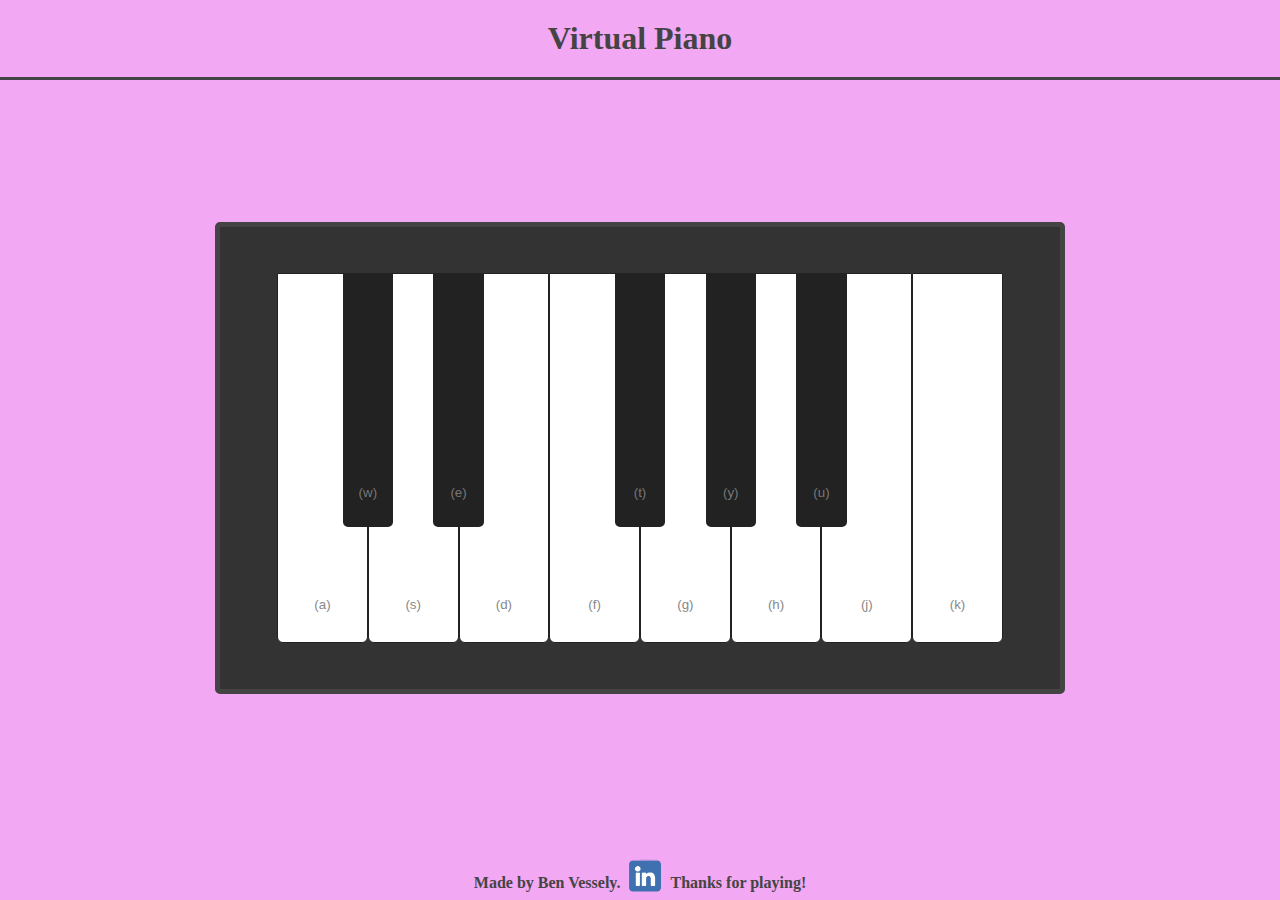
==== index.html @ 10d66034 "Add labels to keys for which key to press on keyboard" ====
<!DOCTYPE html>
<html lang="en">
    <head> 
        <title>Virtual Piano</title>

        <meta charset="UTF-8">
        <meta name="viewport" content="width=device-width, initial-scale=1.0">
        <meta name="description" content="An interactive virtual piano that can be played with the keyboard or mouse.">
        <meta name="author" content="Ben Vessely">

        <link rel="stylesheet" type="text/css" href="styles.css"> 
        <script src="piano.js" async></script>
    </head>

    <body> 
        <header>
            <h1 class="title">Virtual Piano</h1>
        </header>

        <!-- This approach keeps all keys as children of the container div. --> 
        <div class="container">
            <button type="button" id="btn-key-c-low" class="btn-key-white btn-key-c-low">(a)</button>
            <button type="button" id="btn-key-c-sharp" class="btn-key-black btn-key-c-sharp">(w)</button>
            <button type="button" id="btn-key-d" class="btn-key-white btn-key-d">(s)
            </button>
            <button type="button" id="btn-key-d-sharp"class="btn-key-black btn-key-d-sharp">(e)</button>
            <button type="button" id="btn-key-e"class="btn-key-white btn-key-e">(d)</button>
            <button type="button" id="btn-key-f"class="btn-key-white btn-key-f">(f)</button>
            <button type="button" id="btn-key-f-sharp"class="btn-key-black btn-key-f-sharp">(t)</button>
            <button type="button" id="btn-key-g"class="btn-key-white btn-key-g">(g)</button>
            <button type="button" id="btn-key-g-sharp" class="btn-key-black btn-key-g-sharp">(y)</button>
            <button type="button" id="btn-key-a" class="btn-key-white btn-key-a">(h)</button>
            <button type="button" id="btn-key-a-sharp" class="btn-key-black btn-key-a-sharp">(u)</button>
            <button type="button" id="btn-key-b" class="btn-key-white btn-key-b">(j)</button>
            <button type="button" id="btn-key-c-high" class="btn-key-white btn-key-c-high">(k)</button>
        </div>


        <footer>
            <div class="footer">
                <span class="footer-item footer-text ">
                    Made by Ben Vessely. 
                </span>
                <span class="footer-item">
                        <a href="https://www.linkedin.com/in/benvessely/">
                            <img src="images/linkedin_logo.png" class="footer-linkedin-image">
                        </a>
                </span>
                <span class="footer-item footer-text">
                    Thanks for playing!
                </span>
            </div>

        </footer>

    </body>
</html>
---- styles.css ----
:root {
    --container-width: 90vw;
    --container-height: 50vw;
    --container-width-unitless: 90; 
    --container-height-unitless: 50;  
    --container-max-width: 850px; 
    --container-max-height: calc(var(--container-max-width) * 
        (var(--container-height-unitless) / 
        var(--container-width-unitless)));

    --white-key-width: 10.8%;
    --white-key-height: 80%; 
    --white-key-width-unitless: 10.8; 
    --white-key-height-unitless: 80; 
    /* --white-key-scale: 1.2;  */

    --black-key-width: 6%; 
    --black-key-height: 55%; 
    --black-key-width-unitless: 6; 
    --black-key-height-unitless: 55; 

    /* Below code puts black keys in the right spot */ 
    --padding-size-top: calc((100% - var(--white-key-height)) / 2); 
    --black-key-top-percent: var(--padding-size-top);
    --padding-size-side: calc((100% - 8 * var(--white-key-width)) * .5); 
    --c-sharp-left:
        calc(100% - 7 * var(--white-key-width) - var(--padding-size-side)
        - .5 * var(--black-key-width));
    --d-sharp-left: 
        calc(100% - 6 * var(--white-key-width) - var(--padding-size-side)
        - .5 * var(--black-key-width));
    --f-sharp-left: 
        calc(100% - 4 * var(--white-key-width) - var(--padding-size-side)
        - .5 * var(--black-key-width));
    --g-sharp-left: 
        calc(100% - 3 * var(--white-key-width) - var(--padding-size-side)
        - .5 * var(--black-key-width));
    --a-sharp-left: 
        calc(100% - 2 * var(--white-key-width) - var(--padding-size-side)
        - .5 * var(--black-key-width));
}

* {
    box-sizing: border-box; 
}

body, html {
    background-color: #db01db30;
    min-height: 100vh;
    display: flex; 
    flex-direction: column;
    margin: 0; 
    padding: 0; 
    color: #444;
}

.title { 
    text-align: center; 
    margin: 0; 
    padding: 20px;
    border-bottom: 3px solid;
}

.container {
    width: var(--container-width);
    height: var(--container-height); 
    max-width: calc(var(--container-max-width));
    max-height: var(--container-max-height); 
    background-color: #333; 
    border: 5px solid;
    margin: auto;
    /* The position and top properties will move the main container slightly
    above center, though seems like a bit of a makeshift solution. */
    position: relative;  
    top: -10px;
    /* Styling the location of the actual content */ 
    display: flex; 
    justify-content: center; 
    align-items: center; 
    border-radius: 5px; 
}

.btn-key-white {
    width: calc(var(--white-key-width));
    height: calc(var(--white-key-height)); 
    /* Calculate max width by taking container max width, scaling it down by the ratio between key and container widths, then scaling by key scale. */
    max-width: calc(var(--container-max-width) *
        var(--white-key-width-unitless) / var(--container-width-unitless) 
        * var(--white-key-scale));
    /* Similar to max width above */
    max-height: calc(var(--container-max-height) *
        (var(--white-key-height-unitless) / var(--container-height-unitless))
        * var(---white-key-scale));
    background-color: #fff;
    margin-right: 0;
    border: 1.5px solid #222;
    border-radius: 0 0 6px 6px; 
    
    padding-top: 35%; 
    color: #888; 
}


.btn-key-white:hover {
    background-color: #ddd;
}

.btn-key-black {
    background-color: #222; 
    border: 2px solid #222;
    width: var(--black-key-width); 
    height: var(--black-key-height);
    /* Calculate max width by taking container max width, scaling it down by the ratio between key and container widths, then scaling by key scale. */
    max-width: calc(var(--container-max-width) *
        var(--black-key-width-unitless) / var(--container-width-unitless) 
        * var(--black-key-scale));
    /* Similar to max width above */
    max-height: calc(var(--container-max-height) *
        (var(--black-key-height-unitless) / var(--container-height-unitless))
        * var(---black-key-scale));
    position: absolute; 
    border-radius: 0 0 5px 5px; 

    padding-top: 22%; 
    color: #777;
}

.btn-key-black:hover { 
    background-color: #333;
}

.btn-key-c-sharp {
    top: var(--black-key-top-percent); 
    left: var(--c-sharp-left); 
}

.btn-key-d-sharp {
    top: var(--black-key-top-percent); 
    left: var(--d-sharp-left); 
}

.btn-key-f-sharp {
    top: var(--black-key-top-percent); 
    left: var(--f-sharp-left); 
}

.btn-key-g-sharp {
    top: var(--black-key-top-percent);
    left: var(--g-sharp-left); 
}

.btn-key-a-sharp {
    top: var(--black-key-top-percent); 
    left: var(--a-sharp-left); 
}

.footer { 
    /* Below aligns without display flex  */
    /* position: fixed;
    bottom: .5em;
    width: 100%;  */
    /* text-align: center;  */
    /* Below aligns with display flex */
    display: flex; 
    justify-content: center; 
    align-items: baseline; 
}

.footer-item {
    margin-right: 5px; 
    margin-bottom: 8px; 
}

.footer-item:last-child { 
    margin-right: 0; 
}

.footer-text {
    font-size: 16px;
    /* padding: 10px; */
    font-weight: bold; 
}

.footer-linkedin-image {
    width: 40px; 
    margin-bottom: -8px; 
}
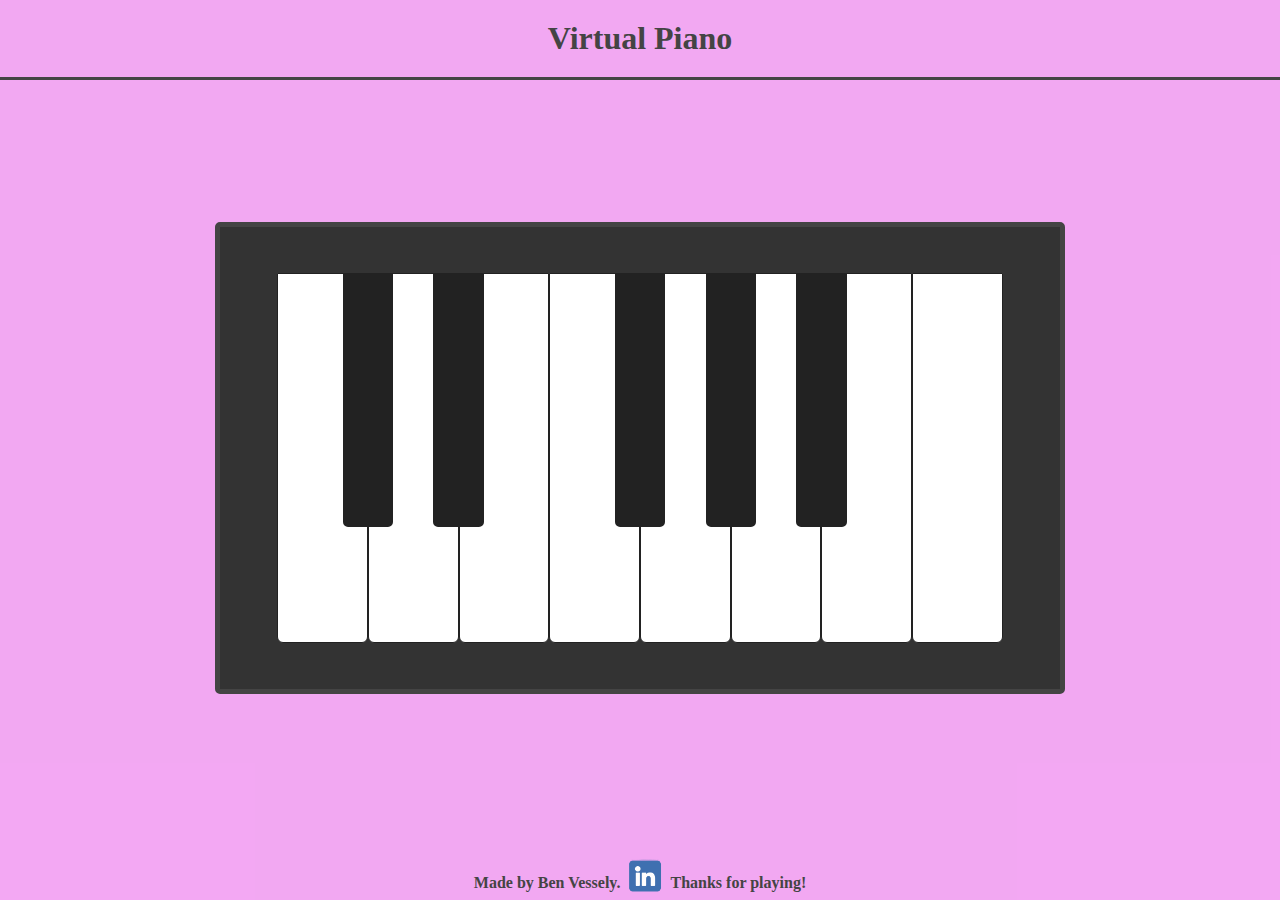
==== commit 75ac0796: "Undo buggy keyboard labels for now" ====
--- a/index.html
+++ b/index.html
@@ -19,20 +19,20 @@
 
         <!-- This approach keeps all keys as children of the container div. --> 
         <div class="container">
-            <button type="button" id="btn-key-c-low" class="btn-key-white btn-key-c-low">(a)</button>
-            <button type="button" id="btn-key-c-sharp" class="btn-key-black btn-key-c-sharp">(w)</button>
-            <button type="button" id="btn-key-d" class="btn-key-white btn-key-d">(s)
+            <button type="button" id="btn-key-c-low" class="btn-key-white btn-key-c-low"></button>
+            <button type="button" id="btn-key-c-sharp" class="btn-key-black btn-key-c-sharp"></button>
+            <button type="button" id="btn-key-d" class="btn-key-white btn-key-d">
             </button>
-            <button type="button" id="btn-key-d-sharp"class="btn-key-black btn-key-d-sharp">(e)</button>
-            <button type="button" id="btn-key-e"class="btn-key-white btn-key-e">(d)</button>
-            <button type="button" id="btn-key-f"class="btn-key-white btn-key-f">(f)</button>
-            <button type="button" id="btn-key-f-sharp"class="btn-key-black btn-key-f-sharp">(t)</button>
-            <button type="button" id="btn-key-g"class="btn-key-white btn-key-g">(g)</button>
-            <button type="button" id="btn-key-g-sharp" class="btn-key-black btn-key-g-sharp">(y)</button>
-            <button type="button" id="btn-key-a" class="btn-key-white btn-key-a">(h)</button>
-            <button type="button" id="btn-key-a-sharp" class="btn-key-black btn-key-a-sharp">(u)</button>
-            <button type="button" id="btn-key-b" class="btn-key-white btn-key-b">(j)</button>
-            <button type="button" id="btn-key-c-high" class="btn-key-white btn-key-c-high">(k)</button>
+            <button type="button" id="btn-key-d-sharp"class="btn-key-black btn-key-d-sharp"></button>
+            <button type="button" id="btn-key-e"class="btn-key-white btn-key-e"></button>
+            <button type="button" id="btn-key-f"class="btn-key-white btn-key-f"></button>
+            <button type="button" id="btn-key-f-sharp"class="btn-key-black btn-key-f-sharp"></button>
+            <button type="button" id="btn-key-g"class="btn-key-white btn-key-g"></button>
+            <button type="button" id="btn-key-g-sharp" class="btn-key-black btn-key-g-sharp"></button>
+            <button type="button" id="btn-key-a" class="btn-key-white btn-key-a"></button>
+            <button type="button" id="btn-key-a-sharp" class="btn-key-black btn-key-a-sharp"></button>
+            <button type="button" id="btn-key-b" class="btn-key-white btn-key-b"></button>
+            <button type="button" id="btn-key-c-high" class="btn-key-white btn-key-c-high"></button>
         </div>
 
 
--- a/styles.css
+++ b/styles.css
@@ -96,8 +96,10 @@
     border: 1.5px solid #222;
     border-radius: 0 0 6px 6px; 
     
+    /* Buggy keyboard labels, will save for later 
     padding-top: 35%; 
     color: #888; 
+    */ 
 }
 
 
@@ -121,8 +123,10 @@
     position: absolute; 
     border-radius: 0 0 5px 5px; 
 
+    /* Buggy keyboard labels, will save for later 
     padding-top: 22%; 
     color: #777;
+    */ 
 }
 
 .btn-key-black:hover { 
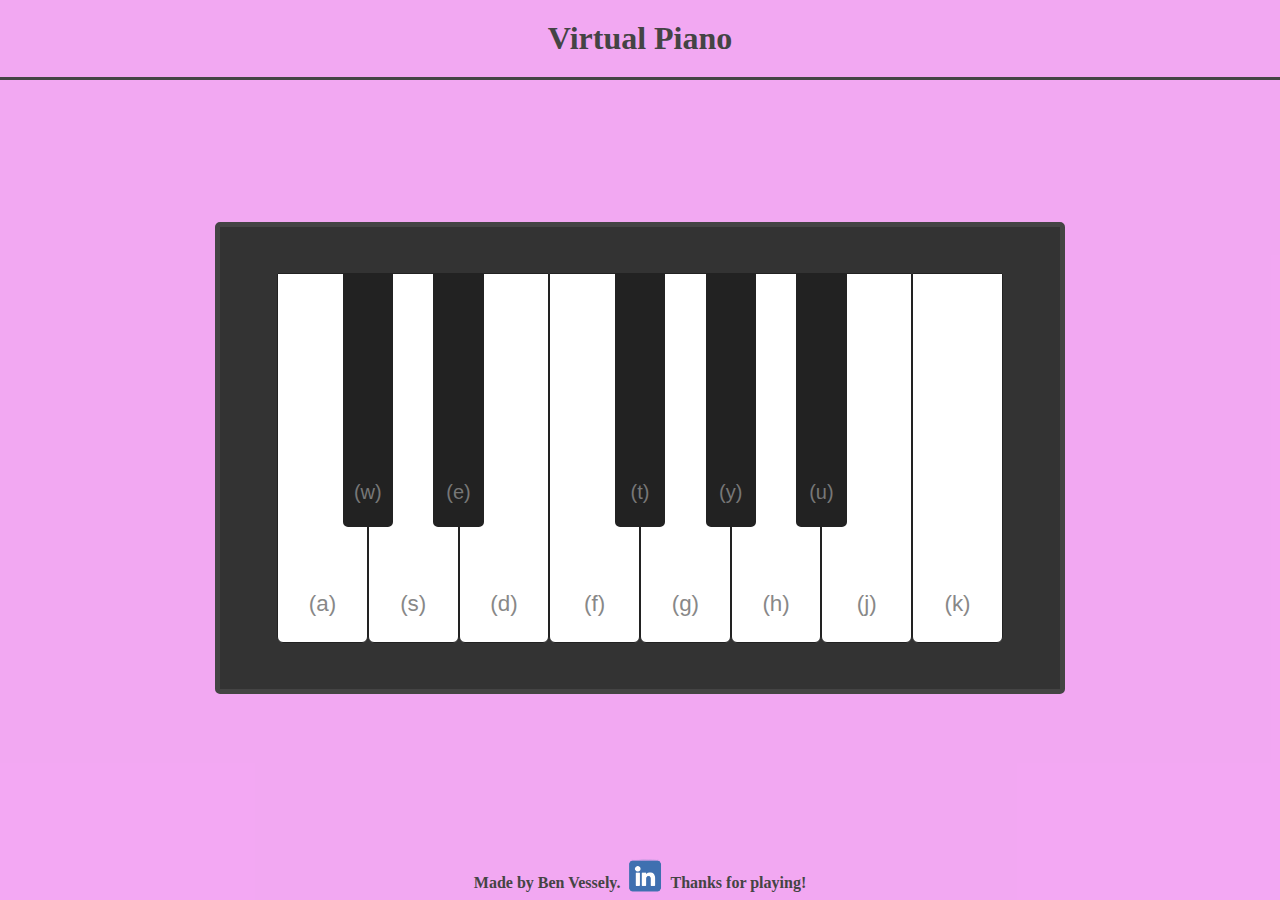
==== commit db46e0b7: "Add keyboard labels back in" ====
--- a/index.html
+++ b/index.html
@@ -19,20 +19,20 @@
 
         <!-- This approach keeps all keys as children of the container div. --> 
         <div class="container">
-            <button type="button" id="btn-key-c-low" class="btn-key-white btn-key-c-low"></button>
-            <button type="button" id="btn-key-c-sharp" class="btn-key-black btn-key-c-sharp"></button>
-            <button type="button" id="btn-key-d" class="btn-key-white btn-key-d">
+            <button type="button" id="btn-key-c-low" class="btn-key-white btn-key-c-low">(a)</button>
+            <button type="button" id="btn-key-c-sharp" class="btn-key-black btn-key-c-sharp">(w)</button>
+            <button type="button" id="btn-key-d" class="btn-key-white btn-key-d">(s)
             </button>
-            <button type="button" id="btn-key-d-sharp"class="btn-key-black btn-key-d-sharp"></button>
-            <button type="button" id="btn-key-e"class="btn-key-white btn-key-e"></button>
-            <button type="button" id="btn-key-f"class="btn-key-white btn-key-f"></button>
-            <button type="button" id="btn-key-f-sharp"class="btn-key-black btn-key-f-sharp"></button>
-            <button type="button" id="btn-key-g"class="btn-key-white btn-key-g"></button>
-            <button type="button" id="btn-key-g-sharp" class="btn-key-black btn-key-g-sharp"></button>
-            <button type="button" id="btn-key-a" class="btn-key-white btn-key-a"></button>
-            <button type="button" id="btn-key-a-sharp" class="btn-key-black btn-key-a-sharp"></button>
-            <button type="button" id="btn-key-b" class="btn-key-white btn-key-b"></button>
-            <button type="button" id="btn-key-c-high" class="btn-key-white btn-key-c-high"></button>
+            <button type="button" id="btn-key-d-sharp"class="btn-key-black btn-key-d-sharp">(e)</button>
+            <button type="button" id="btn-key-e"class="btn-key-white btn-key-e">(d)</button>
+            <button type="button" id="btn-key-f"class="btn-key-white btn-key-f">(f)</button>
+            <button type="button" id="btn-key-f-sharp"class="btn-key-black btn-key-f-sharp">(t)</button>
+            <button type="button" id="btn-key-g"class="btn-key-white btn-key-g">(g)</button>
+            <button type="button" id="btn-key-g-sharp" class="btn-key-black btn-key-g-sharp">(y)</button>
+            <button type="button" id="btn-key-a" class="btn-key-white btn-key-a">(h)</button>
+            <button type="button" id="btn-key-a-sharp" class="btn-key-black btn-key-a-sharp">(u)</button>
+            <button type="button" id="btn-key-b" class="btn-key-white btn-key-b">(j)</button>
+            <button type="button" id="btn-key-c-high" class="btn-key-white btn-key-c-high">(k)</button>
         </div>
 
 
--- a/styles.css
+++ b/styles.css
@@ -96,10 +96,9 @@
     border: 1.5px solid #222;
     border-radius: 0 0 6px 6px; 
     
-    /* Buggy keyboard labels, will save for later 
     padding-top: 35%; 
     color: #888; 
-    */ 
+    font-size: clamp(0px, 1.4em, 2.4vw); 
 }
 
 
@@ -123,10 +122,12 @@
     position: absolute; 
     border-radius: 0 0 5px 5px; 
 
-    /* Buggy keyboard labels, will save for later 
+    text-align: center; 
     padding-top: 22%; 
+    padding-left: 0; 
+    padding-right: 0; 
     color: #777;
-    */ 
+    font-size: clamp(0px, 1.25em, 2.1vw);
 }
 
 .btn-key-black:hover { 
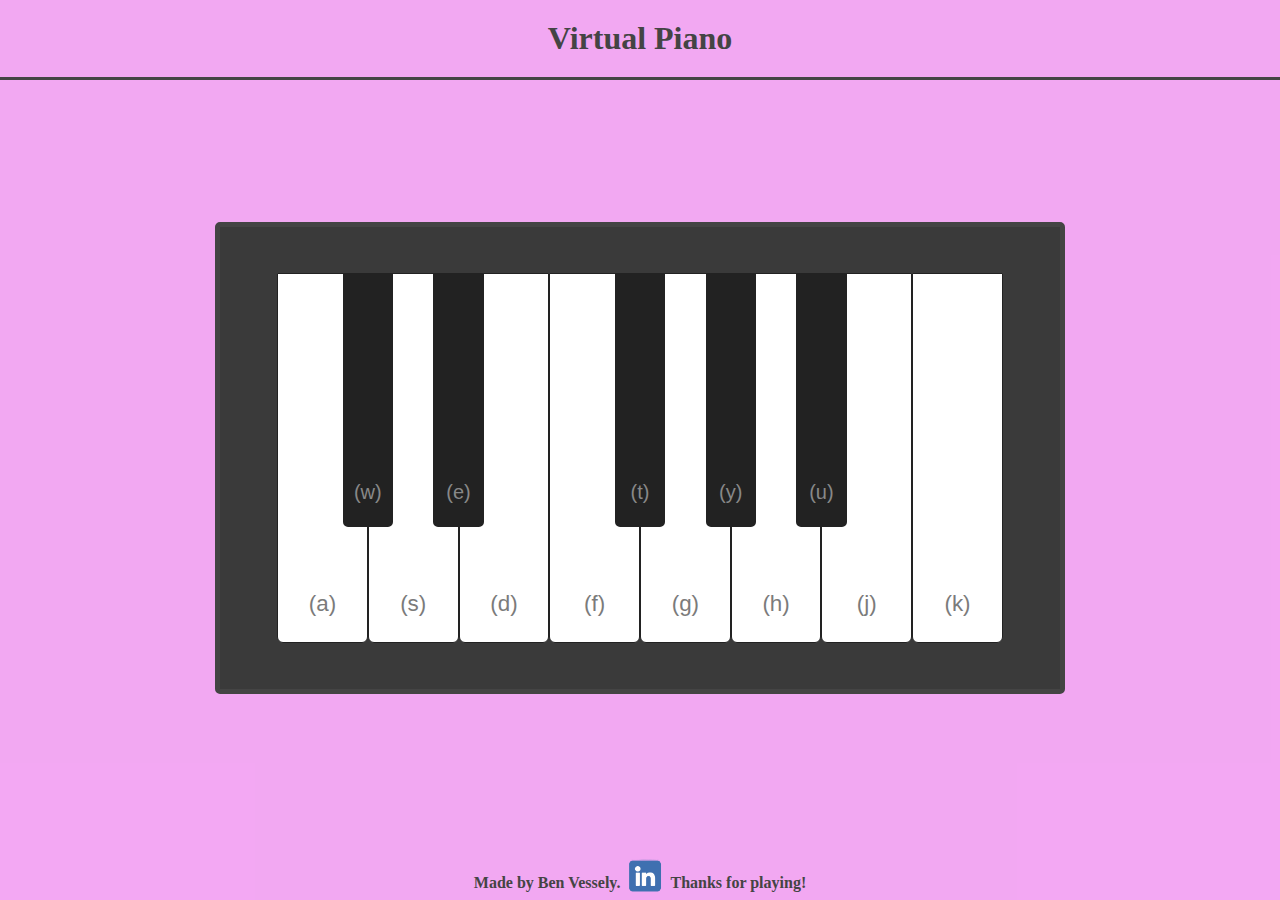
==== commit 6fe09165: "Improving accessibility" ====
--- a/index.html
+++ b/index.html
@@ -42,8 +42,10 @@
                     Made by Ben Vessely. 
                 </span>
                 <span class="footer-item">
-                        <a href="https://www.linkedin.com/in/benvessely/">
-                            <img src="images/linkedin_logo.png" class="footer-linkedin-image">
+                        <a href="https://www.linkedin.com/in/benvessely/"
+                        title="Link to Ben Vessely's LinkedIn">
+                            <img src="images/linkedin_logo.png" 
+                            alt="LinkedIn logo." class="footer-linkedin-image">
                         </a>
                 </span>
                 <span class="footer-item footer-text">
--- a/styles.css
+++ b/styles.css
@@ -66,7 +66,7 @@
     height: var(--container-height); 
     max-width: calc(var(--container-max-width));
     max-height: var(--container-max-height); 
-    background-color: #333; 
+    background-color: #3a3a3a; 
     border: 5px solid;
     margin: auto;
     /* The position and top properties will move the main container slightly
@@ -97,7 +97,7 @@
     border-radius: 0 0 6px 6px; 
     
     padding-top: 35%; 
-    color: #888; 
+    color: #7b7b7b; 
     font-size: clamp(0px, 1.4em, 2.4vw); 
 }
 
@@ -126,7 +126,7 @@
     padding-top: 22%; 
     padding-left: 0; 
     padding-right: 0; 
-    color: #777;
+    color: #888;
     font-size: clamp(0px, 1.25em, 2.1vw);
 }
 
@@ -158,6 +158,10 @@
     top: var(--black-key-top-percent); 
     left: var(--a-sharp-left); 
 }
+
+.key-label-description {
+    text-align: center; 
+} 
 
 .footer { 
     /* Below aligns without display flex  */
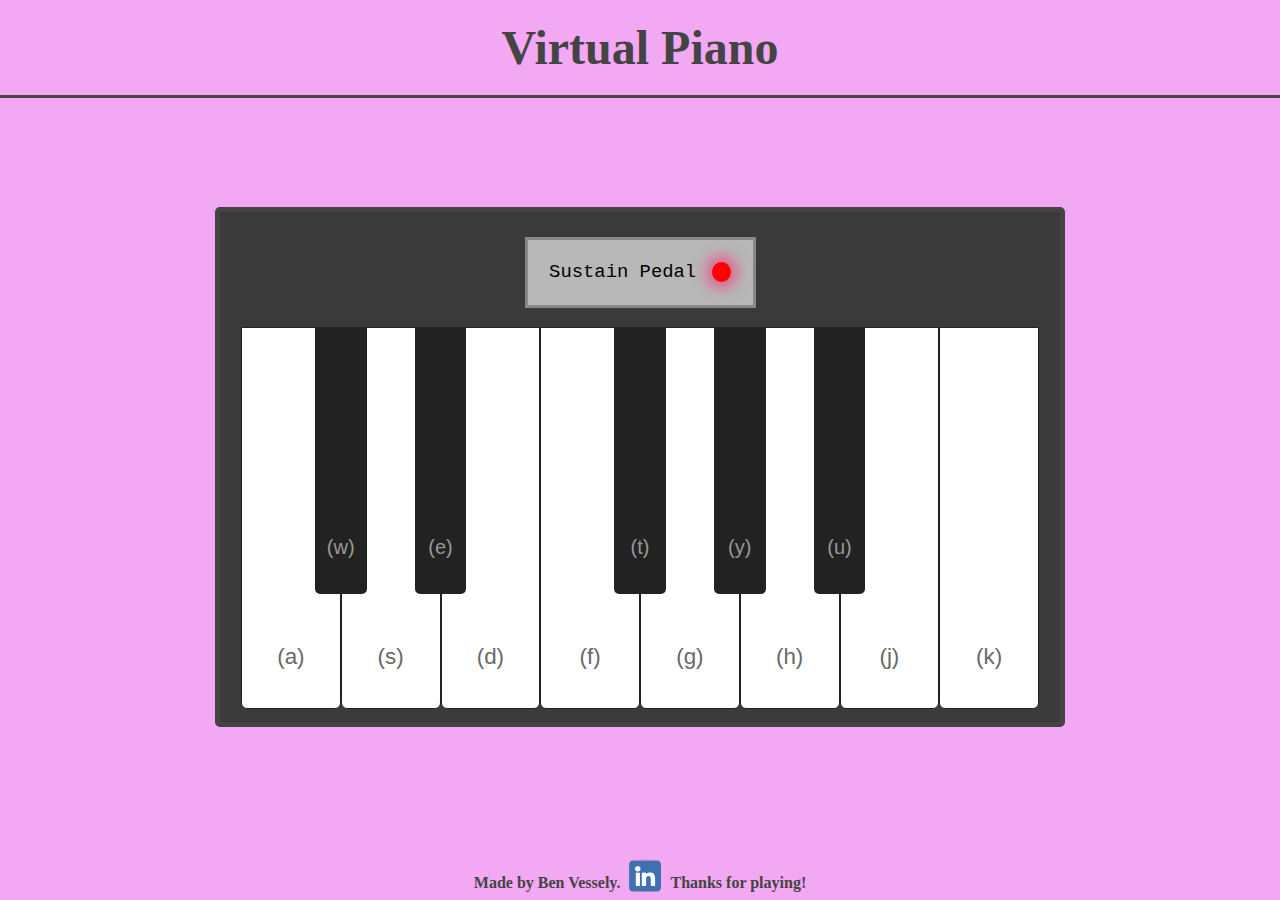
==== commit 2badeb79: "CSS redone for sustain pedal (no interactive light)" ====
--- a/index.html
+++ b/index.html
@@ -19,21 +19,35 @@
 
         <!-- This approach keeps all keys as children of the container div. --> 
         <div class="container">
-            <button type="button" id="btn-key-c-low" class="btn-key-white btn-key-c-low">(a)</button>
-            <button type="button" id="btn-key-c-sharp" class="btn-key-black btn-key-c-sharp">(w)</button>
-            <button type="button" id="btn-key-d" class="btn-key-white btn-key-d">(s)
-            </button>
-            <button type="button" id="btn-key-d-sharp"class="btn-key-black btn-key-d-sharp">(e)</button>
-            <button type="button" id="btn-key-e"class="btn-key-white btn-key-e">(d)</button>
-            <button type="button" id="btn-key-f"class="btn-key-white btn-key-f">(f)</button>
-            <button type="button" id="btn-key-f-sharp"class="btn-key-black btn-key-f-sharp">(t)</button>
-            <button type="button" id="btn-key-g"class="btn-key-white btn-key-g">(g)</button>
-            <button type="button" id="btn-key-g-sharp" class="btn-key-black btn-key-g-sharp">(y)</button>
-            <button type="button" id="btn-key-a" class="btn-key-white btn-key-a">(h)</button>
-            <button type="button" id="btn-key-a-sharp" class="btn-key-black btn-key-a-sharp">(u)</button>
-            <button type="button" id="btn-key-b" class="btn-key-white btn-key-b">(j)</button>
-            <button type="button" id="btn-key-c-high" class="btn-key-white btn-key-c-high">(k)</button>
+            <div class="pedal-button-container" id="pedal-button-container">
+                <button type="button" id="pedal-button" class="pedal-button">
+                    <span class="pedal-button-text-span">Sustain Pedal</span>
+                    <span id="glowing-light-span" class="glowing-light-span">
+                    </span>
+                </button>
+                
+            </div>
+
+            <div class="keys-container">
+                <button type="button" id="btn-key-c-low" class="btn-key-white btn-key-c-low">(a)</button>
+                <button type="button" id="btn-key-c-sharp" class="btn-key-black btn-key-c-sharp">(w)</button>
+                <button type="button" id="btn-key-d" class="btn-key-white btn-key-d">(s)
+                </button>
+                <button type="button" id="btn-key-d-sharp" class="btn-key-black btn-key-d-sharp">(e)</button>
+                <button type="button" id="btn-key-e" class="btn-key-white btn-key-e">(d)</button>
+                <button type="button" id="btn-key-f"class="btn-key-white btn-key-f">(f)</button>
+                <button type="button" id="btn-key-f-sharp"class="btn-key-black btn-key-f-sharp">(t)</button>
+                <button type="button" id="btn-key-g"class="btn-key-white btn-key-g">(g)</button>
+                <button type="button" id="btn-key-g-sharp" class="btn-key-black btn-key-g-sharp">(y)</button>
+                <button type="button" id="btn-key-a" class="btn-key-white btn-key-a">(h)</button>
+                <button type="button" id="btn-key-a-sharp" class="btn-key-black btn-key-a-sharp">(u)</button>
+                <button type="button" id="btn-key-b" class="btn-key-white btn-key-b">(j)</button>
+                <button type="button" id="btn-key-c-high" class="btn-key-white btn-key-c-high">(k)</button>
+            </div>
+  
         </div>
+
+        
 
 
         <footer>
--- a/styles.css
+++ b/styles.css
@@ -1,43 +1,49 @@
 :root {
     --container-width: 90vw;
-    --container-height: 50vw;
+    --container-height: 55vw; 
     --container-width-unitless: 90; 
-    --container-height-unitless: 50;  
+    --container-height-unitless: 55; 
     --container-max-width: 850px; 
     --container-max-height: calc(var(--container-max-width) * 
         (var(--container-height-unitless) / 
         var(--container-width-unitless)));
 
-    --white-key-width: 10.8%;
-    --white-key-height: 80%; 
-    --white-key-width-unitless: 10.8; 
-    --white-key-height-unitless: 80; 
-    /* --white-key-scale: 1.2;  */
-
-    --black-key-width: 6%; 
-    --black-key-height: 55%; 
-    --black-key-width-unitless: 6; 
-    --black-key-height-unitless: 55; 
-
-    /* Below code puts black keys in the right spot */ 
-    --padding-size-top: calc((100% - var(--white-key-height)) / 2); 
-    --black-key-top-percent: var(--padding-size-top);
+    --keys-container-width: 95%;
+    --keys-container-height: 75%;
+    --keys-container-width-unitless: 95; 
+    --keys-container-height-unitless: 75; 
+
+    --white-key-width: 12.5%;
+    --white-key-height: 100%; 
+    --white-key-width-unitless: 12.5; 
+    --white-key-height-unitless: 75; 
+
+    --black-key-width: 6.5%; 
+    --black-key-height: 70%; 
+    --black-key-width-unitless: 6.5; 
+    --black-key-height-unitless: 70; 
+
+    /* --black-key-top-percent: calc((100% - var(--white-key-height)) / 2); */
+    --black-key-top-percent: 0%; 
     --padding-size-side: calc((100% - 8 * var(--white-key-width)) * .5); 
+    /* --c-sharp-left:
+        calc(100% - 7 * var(--white-key-width) + 
+        .5 * (100 - var(--keys-container-width-unitless))); */
     --c-sharp-left:
-        calc(100% - 7 * var(--white-key-width) - var(--padding-size-side)
-        - .5 * var(--black-key-width));
+        calc(1 * var(--white-key-width) - .5 * var(--black-key-width));
     --d-sharp-left: 
-        calc(100% - 6 * var(--white-key-width) - var(--padding-size-side)
-        - .5 * var(--black-key-width));
+        calc(2 * var(--white-key-width) - .5 * var(--black-key-width)); 
     --f-sharp-left: 
-        calc(100% - 4 * var(--white-key-width) - var(--padding-size-side)
-        - .5 * var(--black-key-width));
+        calc(4 * var(--white-key-width) - .5 * var(--black-key-width)); 
     --g-sharp-left: 
-        calc(100% - 3 * var(--white-key-width) - var(--padding-size-side)
-        - .5 * var(--black-key-width));
-    --a-sharp-left: 
+        calc(5 * var(--white-key-width) - .5 * var(--black-key-width));
+    --a-sharp-left:
+        calc(6 * var(--white-key-width) - .5 * var(--black-key-width));
+
+    /* Old code example
         calc(100% - 2 * var(--white-key-width) - var(--padding-size-side)
         - .5 * var(--black-key-width));
+    */ 
 }
 
 * {
@@ -58,6 +64,7 @@
     text-align: center; 
     margin: 0; 
     padding: 20px;
+    font-size: 3em;
     border-bottom: 3px solid;
 }
 
@@ -68,16 +75,60 @@
     max-height: var(--container-max-height); 
     background-color: #3a3a3a; 
     border: 5px solid;
+    border-radius: 5px; 
     margin: auto;
     /* The position and top properties will move the main container slightly
     above center, though seems like a bit of a makeshift solution. */
     position: relative;  
     top: -10px;
-    /* Styling the location of the actual content */ 
-    display: flex; 
+
+    display: flex; 
+    flex-direction: column;
     justify-content: center; 
     align-items: center; 
-    border-radius: 5px; 
+}
+
+.pedal-button-container { 
+    display: flex; 
+    justify-content: center; 
+    width: 55%;
+    height: 20%;
+}
+
+.keys-container { 
+    /* Use relative positioning so that black key alignment is more adaptable */ 
+    position: relative; 
+    display: flex; 
+    justify-content: center; 
+    width: 95%; 
+    height: 75%; 
+}
+
+.pedal-button { 
+    margin-top: 2.5%;
+    height: 70%; 
+    width: 50%;
+    background-color: #b8b8b8;
+    border: 3px solid #888;
+    font-size: clamp(0em, 2.1vw, 1.18em);
+    font-family:'Courier New', Courier, monospace; 
+    display: flex; 
+    justify-content: space-evenly;
+    align-items: center;
+} 
+
+.pedal-button:hover {
+    background-color: #adadad;
+}
+
+
+.glowing-light-span { 
+    width: 9%; 
+    height: 31.5%; 
+    background-color: red; 
+    border: 2px solid red; 
+    border-radius: 50%; 
+    box-shadow: 0 0 15px 5px #ea4c89;
 }
 
 .btn-key-white {
@@ -97,10 +148,9 @@
     border-radius: 0 0 6px 6px; 
     
     padding-top: 35%; 
-    color: #7b7b7b; 
-    font-size: clamp(0px, 1.4em, 2.4vw); 
-}
-
+    color: #686868; 
+    font-size: clamp(0px, 1.4em, 2.4vw);
+}
 
 .btn-key-white:hover {
     background-color: #ddd;
@@ -119,6 +169,7 @@
     max-height: calc(var(--container-max-height) *
         (var(--black-key-height-unitless) / var(--container-height-unitless))
         * var(---black-key-scale));
+    /* Need to place black keys in specific spots overlaying white keys */
     position: absolute; 
     border-radius: 0 0 5px 5px; 
 
@@ -126,7 +177,7 @@
     padding-top: 22%; 
     padding-left: 0; 
     padding-right: 0; 
-    color: #888;
+    color: #999;
     font-size: clamp(0px, 1.25em, 2.1vw);
 }
 
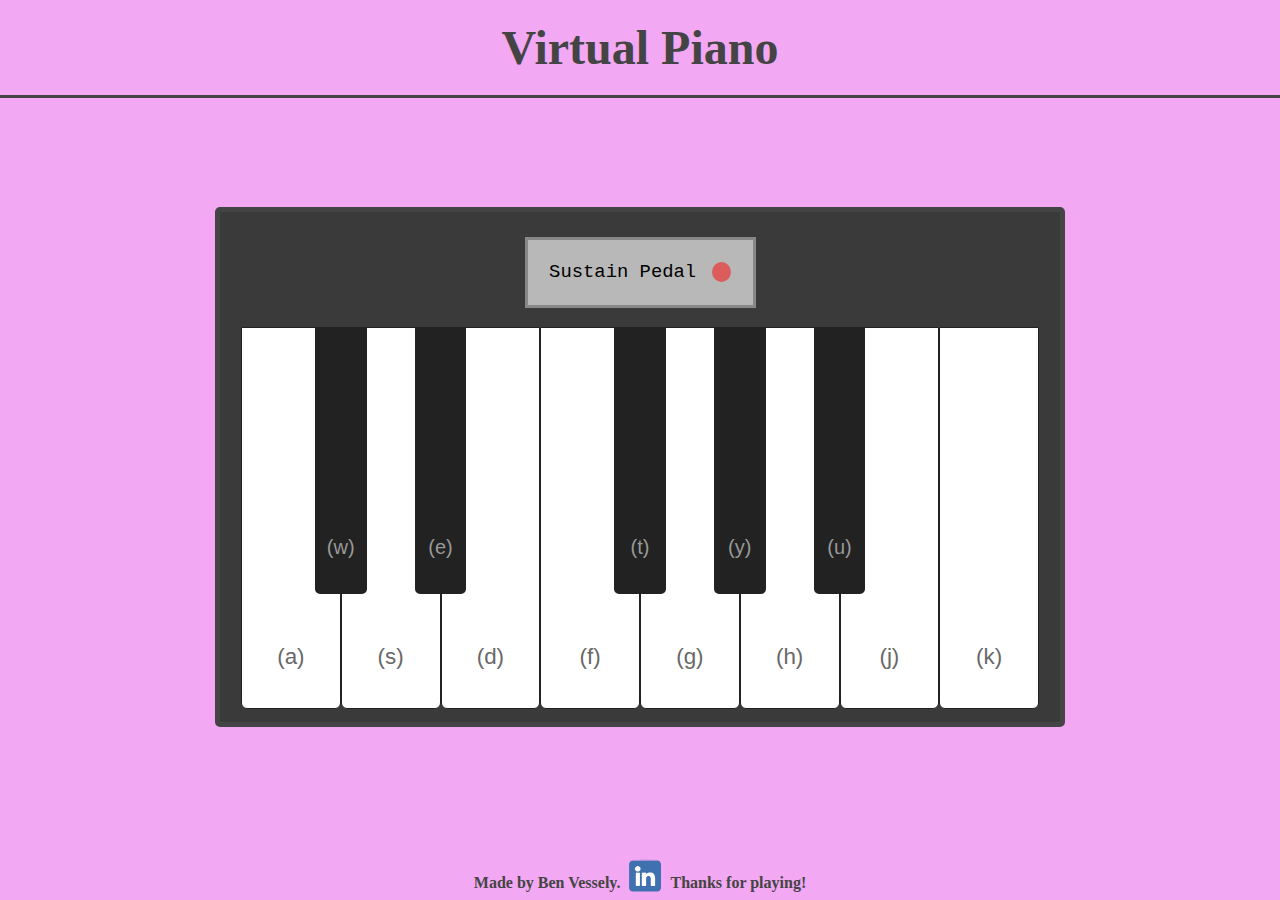
==== commit 9d858497: "Pedal button changes style on click" ====
--- a/index.html
+++ b/index.html
@@ -22,7 +22,7 @@
             <div class="pedal-button-container" id="pedal-button-container">
                 <button type="button" id="pedal-button" class="pedal-button">
                     <span class="pedal-button-text-span">Sustain Pedal</span>
-                    <span id="glowing-light-span" class="glowing-light-span">
+                    <span id="glowing-light-span" class="glowing-light-span-off">
                     </span>
                 </button>
                 
--- a/styles.css
+++ b/styles.css
@@ -115,20 +115,30 @@
     display: flex; 
     justify-content: space-evenly;
     align-items: center;
-} 
-
-.pedal-button:hover {
-    background-color: #adadad;
-}
-
-
-.glowing-light-span { 
+}
+
+.pedal-button-on { 
+    background-color: #a0a0a0;
+    border: 3px solid #888;
+    font-weight: bold;
+}
+
+.glowing-light-span-on { 
     width: 9%; 
     height: 31.5%; 
     background-color: red; 
     border: 2px solid red; 
     border-radius: 50%; 
     box-shadow: 0 0 15px 5px #ea4c89;
+}
+
+.glowing-light-span-off { 
+    width: 9%; 
+    height: 31.5%; 
+    background-color: rgba(255, 0, 0, .5);
+    border: 5px rgba(255, 0, 0, .5);
+    border-radius: 50%; 
+    /* box-shadow: 0 0 15px 5px #ea4c89; */
 }
 
 .btn-key-white {
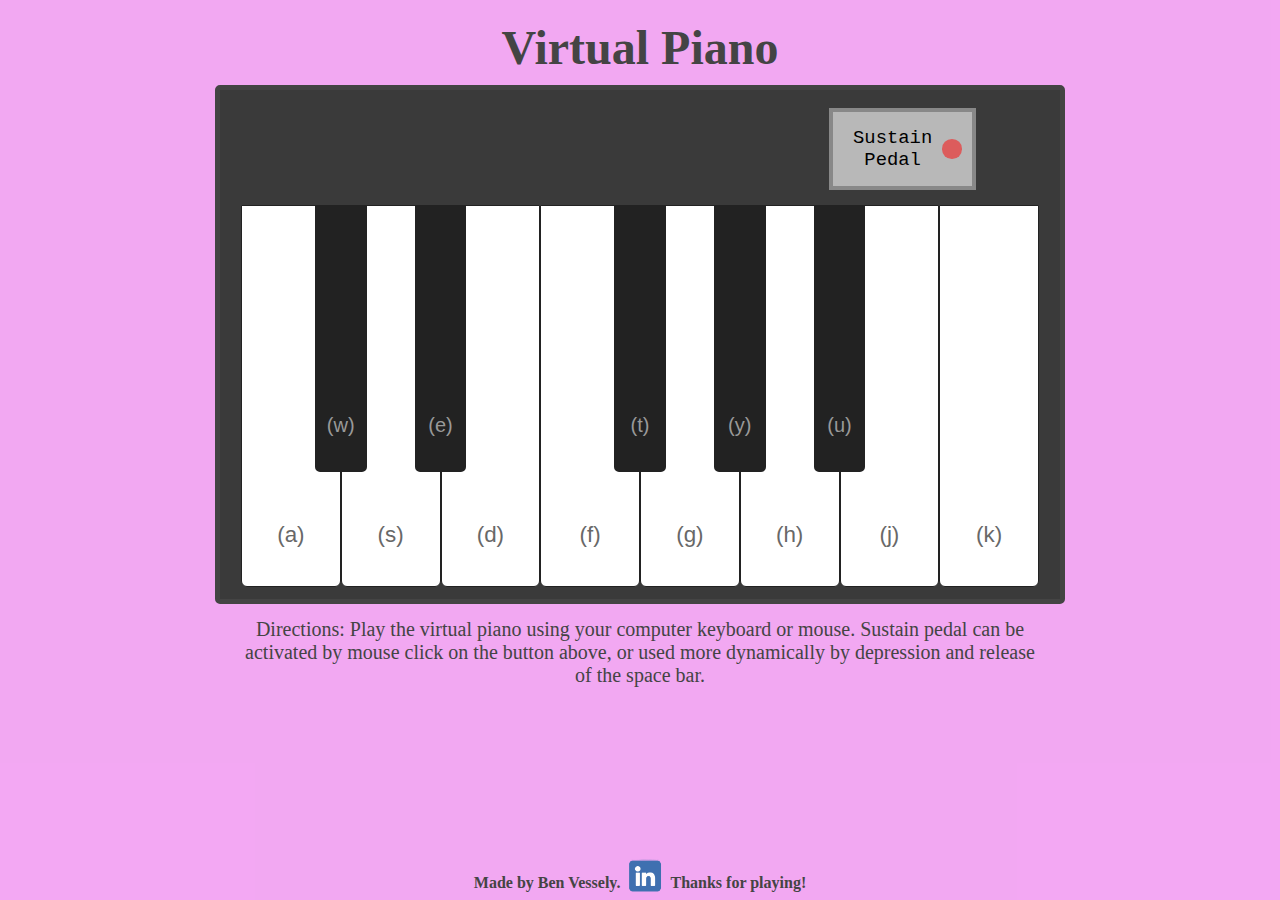
==== commit 4f040f18: "Footer style better, piano and directions style in progress" ====
--- a/index.html
+++ b/index.html
@@ -16,42 +16,44 @@
         <header>
             <h1 class="title">Virtual Piano</h1>
         </header>
+        
+        <div class="body-main">
+            <div class="container">
+                <div class="pedal-button-container" id="pedal-button-container">
+                    <button type="button" id="pedal-button" class="pedal-button">
+                        <span class="pedal-button-text-span">Sustain Pedal</span>
+                        <span id="glowing-light-span" class="glowing-light-span-off">
+                        </span>
+                    </button>
+                </div>
 
-        <!-- This approach keeps all keys as children of the container div. --> 
-        <div class="container">
-            <div class="pedal-button-container" id="pedal-button-container">
-                <button type="button" id="pedal-button" class="pedal-button">
-                    <span class="pedal-button-text-span">Sustain Pedal</span>
-                    <span id="glowing-light-span" class="glowing-light-span-off">
-                    </span>
-                </button>
-                
+                <div class="keys-container">
+                    <button type="button" id="btn-key-c-low" class="btn-key-white btn-key-c-low">(a)</button>
+                    <button type="button" id="btn-key-c-sharp" class="btn-key-black btn-key-c-sharp">(w)</button>
+                    <button type="button" id="btn-key-d" class="btn-key-white btn-key-d">(s)
+                    </button>
+                    <button type="button" id="btn-key-d-sharp" class="btn-key-black btn-key-d-sharp">(e)</button>
+                    <button type="button" id="btn-key-e" class="btn-key-white btn-key-e">(d)</button>
+                    <button type="button" id="btn-key-f"class="btn-key-white btn-key-f">(f)</button>
+                    <button type="button" id="btn-key-f-sharp"class="btn-key-black btn-key-f-sharp">(t)</button>
+                    <button type="button" id="btn-key-g"class="btn-key-white btn-key-g">(g)</button>
+                    <button type="button" id="btn-key-g-sharp" class="btn-key-black btn-key-g-sharp">(y)</button>
+                    <button type="button" id="btn-key-a" class="btn-key-white btn-key-a">(h)</button>
+                    <button type="button" id="btn-key-a-sharp" class="btn-key-black btn-key-a-sharp">(u)</button>
+                    <button type="button" id="btn-key-b" class="btn-key-white btn-key-b">(j)</button>
+                    <button type="button" id="btn-key-c-high" class="btn-key-white btn-key-c-high">(k)</button>
+                </div>
+
             </div>
 
-            <div class="keys-container">
-                <button type="button" id="btn-key-c-low" class="btn-key-white btn-key-c-low">(a)</button>
-                <button type="button" id="btn-key-c-sharp" class="btn-key-black btn-key-c-sharp">(w)</button>
-                <button type="button" id="btn-key-d" class="btn-key-white btn-key-d">(s)
-                </button>
-                <button type="button" id="btn-key-d-sharp" class="btn-key-black btn-key-d-sharp">(e)</button>
-                <button type="button" id="btn-key-e" class="btn-key-white btn-key-e">(d)</button>
-                <button type="button" id="btn-key-f"class="btn-key-white btn-key-f">(f)</button>
-                <button type="button" id="btn-key-f-sharp"class="btn-key-black btn-key-f-sharp">(t)</button>
-                <button type="button" id="btn-key-g"class="btn-key-white btn-key-g">(g)</button>
-                <button type="button" id="btn-key-g-sharp" class="btn-key-black btn-key-g-sharp">(y)</button>
-                <button type="button" id="btn-key-a" class="btn-key-white btn-key-a">(h)</button>
-                <button type="button" id="btn-key-a-sharp" class="btn-key-black btn-key-a-sharp">(u)</button>
-                <button type="button" id="btn-key-b" class="btn-key-white btn-key-b">(j)</button>
-                <button type="button" id="btn-key-c-high" class="btn-key-white btn-key-c-high">(k)</button>
+            <div class="directions" id="directions"> 
+                Directions: Play the virtual piano using your computer keyboard or mouse. Sustain pedal can be activated by mouse click on the  button above, or used more dynamically by depression and release of the space bar. 
             </div>
-  
         </div>
-
-        
 
 
         <footer>
-            <div class="footer">
+            <div class="footer-container">
                 <span class="footer-item footer-text ">
                     Made by Ben Vessely. 
                 </span>
--- a/styles.css
+++ b/styles.css
@@ -1,3 +1,5 @@
+/* TODO Work on key presentation with keyboard press and with hover click */ 
+
 :root {
     --container-width: 90vw;
     --container-height: 55vw; 
@@ -50,6 +52,10 @@
     box-sizing: border-box; 
 }
 
+*:focus {
+    outline: none; 
+}
+
 body, html {
     background-color: #db01db30;
     min-height: 100vh;
@@ -65,7 +71,6 @@
     margin: 0; 
     padding: 20px;
     font-size: 3em;
-    border-bottom: 3px solid;
 }
 
 .container {
@@ -76,7 +81,7 @@
     background-color: #3a3a3a; 
     border: 5px solid;
     border-radius: 5px; 
-    margin: auto;
+    margin: auto auto .25em auto; 
     /* The position and top properties will move the main container slightly
     above center, though seems like a bit of a makeshift solution. */
     position: relative;  
@@ -88,57 +93,98 @@
     align-items: center; 
 }
 
+.directions { 
+    width: 85%;
+    margin: 0 auto auto auto; 
+    /* Below is scaling container-max-width down by required factor by the fact that width is 85%, not 90% */ 
+    max-width: calc(var(--container-max-width) * .85 / .90);
+    text-align: center; 
+    font-size: clamp(1em, 1.25em, 4vw);
+}
+
+/* @media all and (min-width: 1250px) {
+    .directions { 
+        width: 20%;
+        margin: 0;  
+        font-size: clamp(1em, 1.25em, 4vw);
+        display: inline;
+    }
+
+    .container {
+       
+        /* The position and top properties will move the main container slightly
+        above center, though seems like a bit of a makeshift solution. */
+/*  
+        position: relative;  
+        top: -10px;
+    
+        display: inline-flex; 
+    }
+} */
+
+
 .pedal-button-container { 
     display: flex; 
-    justify-content: center; 
-    width: 55%;
+    justify-content: end; 
+    width: 100%;
     height: 20%;
 }
 
-.keys-container { 
-    /* Use relative positioning so that black key alignment is more adaptable */ 
+.keys-container {
+    /* Use relative positioning so that black key alignment is more adaptable */
     position: relative; 
     display: flex; 
     justify-content: center; 
     width: 95%; 
     height: 75%; 
+
 }
 
 .pedal-button { 
     margin-top: 2.5%;
-    height: 70%; 
-    width: 50%;
+    height: 80%; 
+    width: 17.5%;
+    position: relative; 
+    right: 10%;
+    bottom: 15%;
+    padding: 0px; 
     background-color: #b8b8b8;
-    border: 3px solid #888;
-    font-size: clamp(0em, 2.1vw, 1.18em);
+    border: .25em  solid #888;
+    font-size: clamp(0em, 2vw, 1.18em);
     font-family:'Courier New', Courier, monospace; 
     display: flex; 
     justify-content: space-evenly;
     align-items: center;
 }
 
+.pedal-button-text-span { 
+    padding: 0px; 
+}
+
 .pedal-button-on { 
     background-color: #a0a0a0;
-    border: 3px solid #888;
-    font-weight: bold;
-}
-
-.glowing-light-span-on { 
-    width: 9%; 
-    height: 31.5%; 
-    background-color: red; 
-    border: 2px solid red; 
+}
+
+.glowing-light-span-off { 
+    width: 17.5%; 
+    height: 26.5%; 
+    position: relative; 
+    right: 7.5%;
+    background-color: rgba(255, 0, 0, .5);
+    border: 2px rgba(255, 0, 0, .5);
     border-radius: 50%; 
+}
+
+.glowing-light-span-on {
+    width: 17.5%;
+    height: 26.5%;
+    position: relative;
+    right: 7.5%;
+    background-color: red;
+    border: 2px red;
+    border-radius: 50%;
     box-shadow: 0 0 15px 5px #ea4c89;
-}
-
-.glowing-light-span-off { 
-    width: 9%; 
-    height: 31.5%; 
-    background-color: rgba(255, 0, 0, .5);
-    border: 5px rgba(255, 0, 0, .5);
-    border-radius: 50%; 
-    /* box-shadow: 0 0 15px 5px #ea4c89; */
+    margin-left: .75%; 
 }
 
 .btn-key-white {
@@ -158,7 +204,7 @@
     border-radius: 0 0 6px 6px; 
     
     padding-top: 35%; 
-    color: #686868; 
+    color: #686868;  
     font-size: clamp(0px, 1.4em, 2.4vw);
 }
 
@@ -220,17 +266,11 @@
     left: var(--a-sharp-left); 
 }
 
-.key-label-description {
-    text-align: center; 
-} 
-
-.footer { 
-    /* Below aligns without display flex  */
-    /* position: fixed;
-    bottom: .5em;
-    width: 100%;  */
-    /* text-align: center;  */
-    /* Below aligns with display flex */
+footer { 
+    margin-top: auto;
+}
+
+.footer-container { 
     display: flex; 
     justify-content: center; 
     align-items: baseline; 
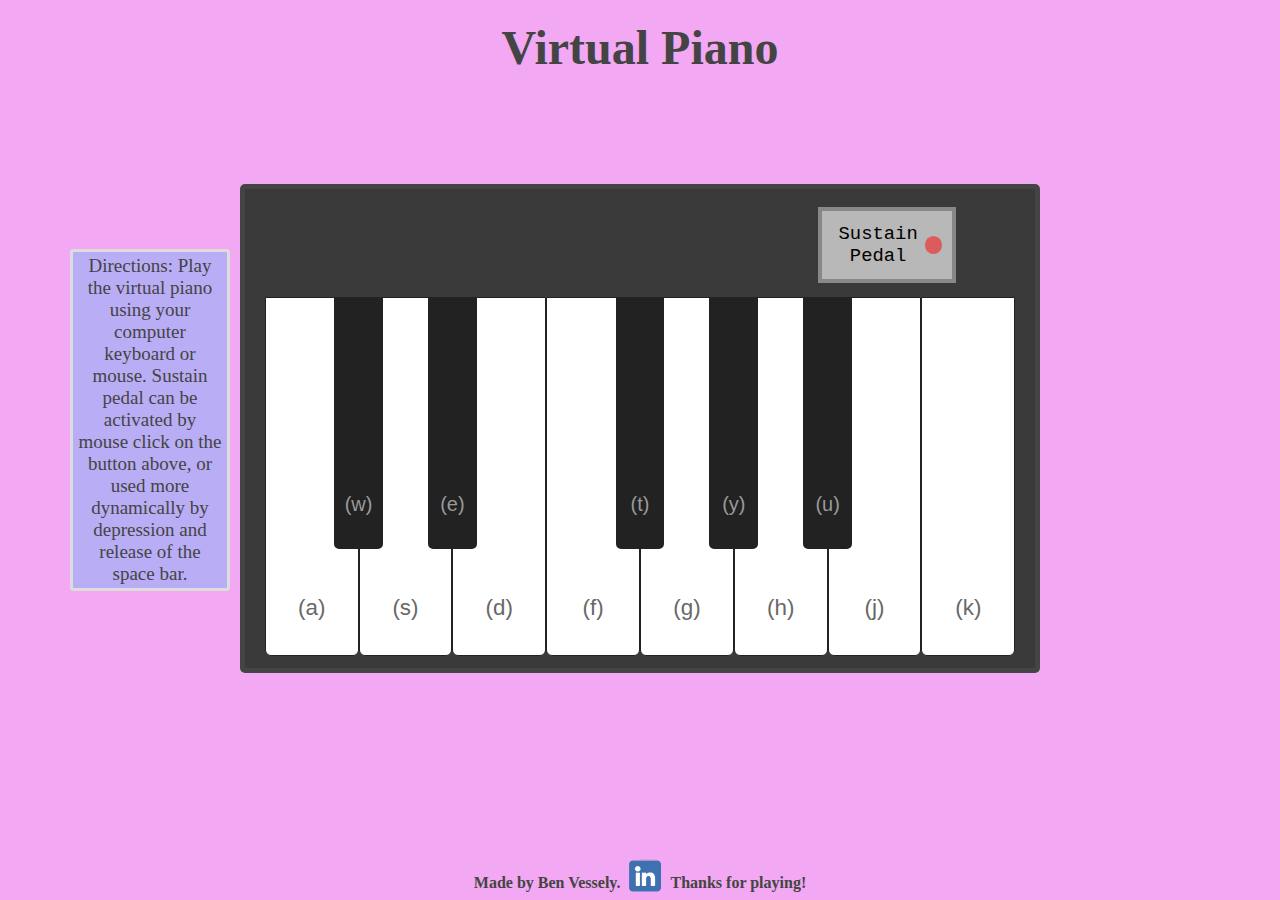
==== commit 86214e19: "Directions change location for larger screen; directions box restyled" ====
--- a/index.html
+++ b/index.html
@@ -44,12 +44,16 @@
                     <button type="button" id="btn-key-c-high" class="btn-key-white btn-key-c-high">(k)</button>
                 </div>
 
-            </div>
+                <div class="directions" id="directions"> 
+                    Directions: Play the virtual piano using your computer keyboard or mouse. Sustain pedal can be activated by mouse click on the  button above, or used more dynamically by depression and release of the space bar. 
+                </div>
+                
+            </div> 
 
-            <div class="directions" id="directions"> 
-                Directions: Play the virtual piano using your computer keyboard or mouse. Sustain pedal can be activated by mouse click on the  button above, or used more dynamically by depression and release of the space bar. 
-            </div>
+
         </div>
+
+        
 
 
         <footer>
--- a/styles.css
+++ b/styles.css
@@ -5,7 +5,7 @@
     --container-height: 55vw; 
     --container-width-unitless: 90; 
     --container-height-unitless: 55; 
-    --container-max-width: 850px; 
+    --container-max-width: 800px; 
     --container-max-height: calc(var(--container-max-width) * 
         (var(--container-height-unitless) / 
         var(--container-width-unitless)));
@@ -73,6 +73,15 @@
     font-size: 3em;
 }
 
+
+.body-main { 
+    /* display: flex;
+    flex-direction: column;
+    justify-content: center; */
+    margin: auto;
+}
+
+
 .container {
     width: var(--container-width);
     height: var(--container-height); 
@@ -81,46 +90,47 @@
     background-color: #3a3a3a; 
     border: 5px solid;
     border-radius: 5px; 
-    margin: auto auto .25em auto; 
-    /* The position and top properties will move the main container slightly
-    above center, though seems like a bit of a makeshift solution. */
-    position: relative;  
-    top: -10px;
-
+    margin: auto auto .25em auto;
     display: flex; 
     flex-direction: column;
     justify-content: center; 
     align-items: center; 
+    /* Give container relative positioning so children can be absolute wrt container */
+    position: relative; 
 }
 
 .directions { 
-    width: 85%;
+    width: 95%;
     margin: 0 auto auto auto; 
+    padding: 3px 5px;
     /* Below is scaling container-max-width down by required factor by the fact that width is 85%, not 90% */ 
     max-width: calc(var(--container-max-width) * .85 / .90);
     text-align: center; 
-    font-size: clamp(1em, 1.25em, 4vw);
-}
-
-/* @media all and (min-width: 1250px) {
+    font-size: clamp(14px, 3vw, 19px);
+    position: absolute;  
+    left: 2.5%; 
+    top: calc(100% + 12px);
+    background-color: #00befe3c;
+    border-radius: 3px;
+    border: 3px solid #ddd;
+}
+
+
+@media all and (min-width: 1150px) {
     .directions { 
-        width: 20%;
+        width: 160px;
         margin: 0;  
-        font-size: clamp(1em, 1.25em, 4vw);
-        display: inline;
+        font-size: 19px;
+        position: absolute;
+        top: 60px; 
+        left: -175px; 
     }
 
-    .container {
-       
-        /* The position and top properties will move the main container slightly
-        above center, though seems like a bit of a makeshift solution. */
-/*  
-        position: relative;  
-        top: -10px;
-    
+
+    /** .container {
         display: inline-flex; 
-    }
-} */
+    } **/
+}  
 
 
 .pedal-button-container { 
@@ -287,7 +297,6 @@
 
 .footer-text {
     font-size: 16px;
-    /* padding: 10px; */
     font-weight: bold; 
 }
 
